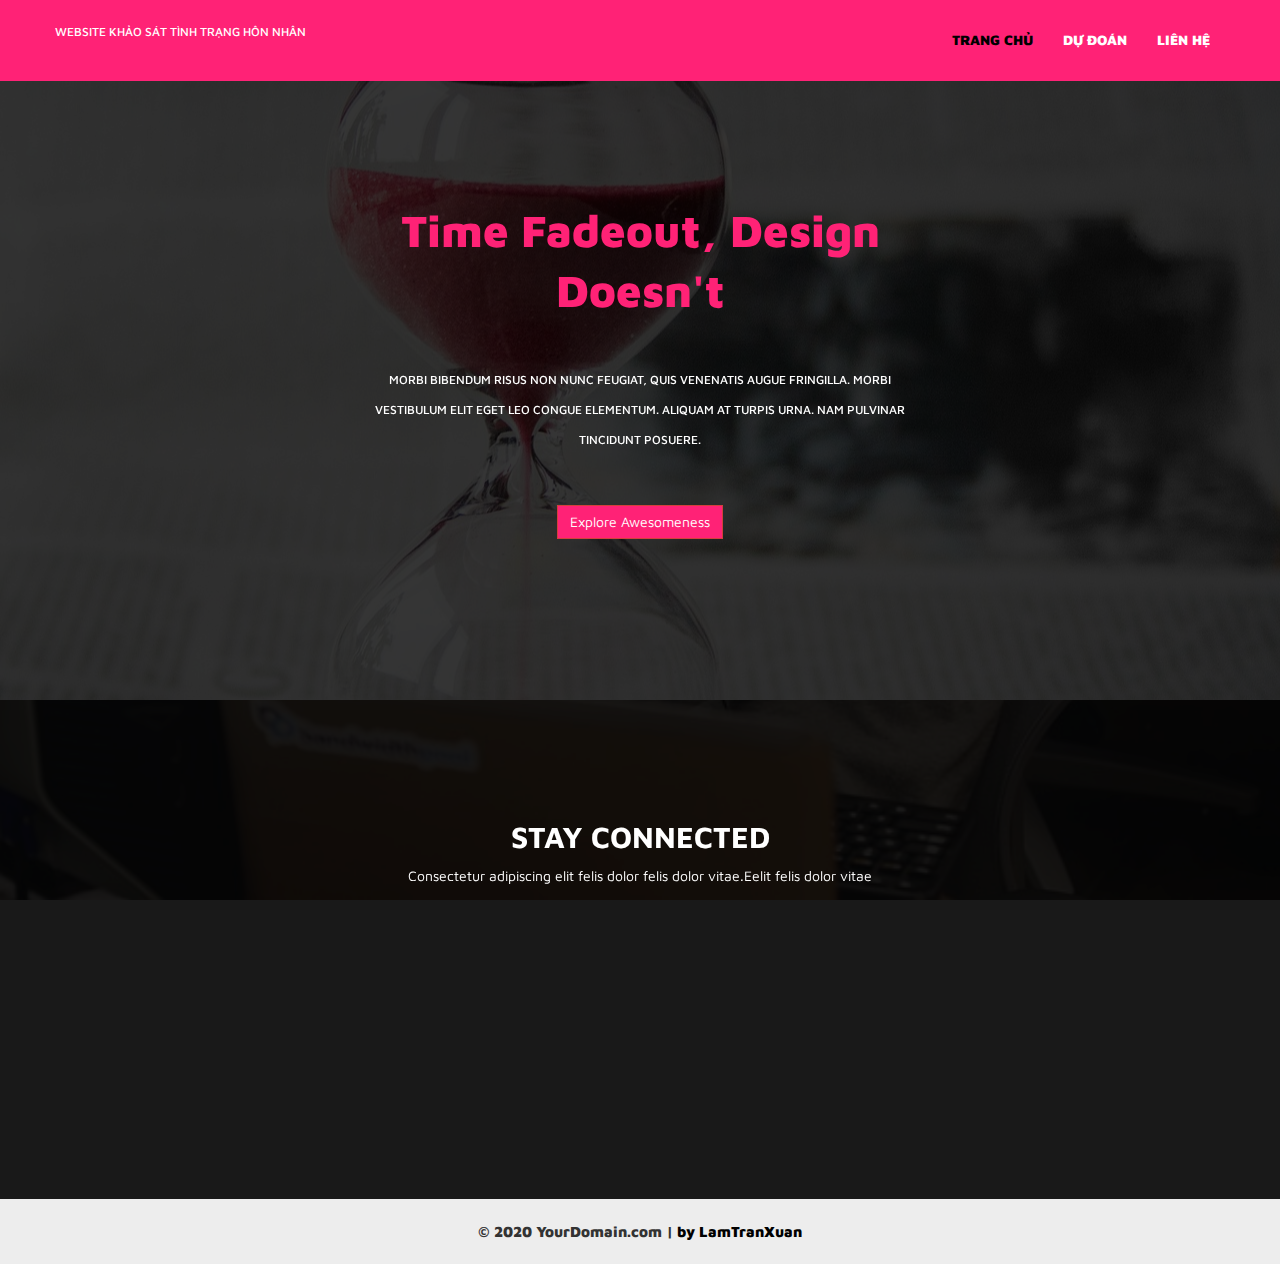
==== index.html @ ae1b439b "Lam ngu" ====
﻿<!DOCTYPE html>
<html xmlns="http://www.w3.org/1999/xhtml">
<head>
    <meta charset="utf-8" />
    <meta name="viewport" content="width=device-width, initial-scale=1, maximum-scale=1" />
    <meta name="description" content="" />
    <meta name="author" content="" />
    <!--[if IE]>
        <meta http-equiv="X-UA-Compatible" content="IE=edge,chrome=1">
        <![endif]-->
    <title>KNN Algorithm</title>
    <!-- BOOTSTRAP CORE CSS -->
    <link href="assets/css/bootstrap.css" rel="stylesheet" />
    <!-- IONICON STYLE SHEET FOR BEAUTIFUL ICONS -->
    <link href="assets/css/ionicons.css" rel="stylesheet" />
    <!-- STYLE FOR OPENING IMAGE IN POPUP USING FANCYBOX-->
    <link href="assets/js/source/jquery.fancybox.css" rel="stylesheet" />
    <!-- CUSTOM CSS -->
    <link href="assets/css/style.css" rel="stylesheet" />
    <!-- HTML5 Shiv and Respond.js for IE8 support of HTML5 elements and media queries -->
    <!-- WARNING: Respond.js doesn't work if you view the page via file:// -->
    <!--[if lt IE 9]>
        <script src="https://oss.maxcdn.com/libs/html5shiv/3.7.0/html5shiv.js"></script>
        <script src="https://oss.maxcdn.com/libs/respond.js/1.4.2/respond.min.js"></script>
    <![endif]-->
</head>
<body data-spy="scroll" data-target=".navbar-fixed-top">

    <div class="navbar navbar-default navbar-fixed-top scroll-me">
        <!-- pass scroll-me class above a tags to starts scrolling -->
        <div class="container">
            <div class="navbar-header">
                <button type="button" class="navbar-toggle" data-toggle="collapse" data-target=".navbar-collapse">
                    <span class="icon-bar"></span>
                    <span class="icon-bar"></span>
                    <span class="icon-bar"></span>
                </button>
                <a class="navbar-brand" href="#">
                    <!-- <img src="assets/img/logo.png"  alt=""/> -->
                    <h6>Website khảo sát tình trạng hôn nhân</h6>
                </a>
            </div>
            <div class="navbar-collapse collapse">
                <ul class="nav navbar-nav navbar-right">
                    <li><a href="#header">TRANG CHỦ</a></li>
                    <li><a href="./WebDivorce/index.html">DỰ ĐOÁN</a></li>
                    <li><a href="#contact">LIÊN HỆ</a></li>
                </ul>
            </div>
        </div>
    </div>
    <!-- NAVBAR END  -->
    <div id="header">
        <div class="overlay">
            <div class="container">
                <div class="row scroll-me">
                    <div class="col-md-6 col-md-offset-3 col-sm-6 col-sm-offset-3 text-center ">

                        <h1 data-scroll-reveal="enter from the bottom after 0.2s">Time Fadeout,  Design Doesn't
                        </h1>

                        <h4 data-scroll-reveal="enter from the bottom after 0.4s">Morbi bibendum risus non nunc feugiat, quis venenatis augue fringilla. 
                          Morbi vestibulum elit eget leo congue elementum.
                           Aliquam at turpis urna. Nam pulvinar tincidunt posuere. 

                        </h4>
                        <a data-scroll-reveal="enter from the bottom after 0.6s" href="#" class="btn btn-danger set-bk-clr">Explore Awesomeness</a>
                    </div>
                </div>
            </div>
        </div>

    </div>
    <!--HEADER SECTION END  -->
    
    <section id="contact">
        <div class="overlay">
            <div class="container">
                <div class="row text-center" data-scroll-reveal="enter from the bottom after 0.2s">
                    <div class="col-md-6 col-md-offset-3 pad-bottom">
                        <h2><strong>STAY CONNECTED </strong></h2>
                        Consectetur adipiscing elit felis dolor felis dolor vitae.Eelit felis dolor vitae

                    </div>
                </div>

                <div class="row text-center" data-scroll-reveal="enter from the bottom after 0.4s">

                    <div class="col-md-8 col-md-offset-2 col-sm-8 col-sm-offset-2">
                        <h3><strong>Address : </strong></h3>
                        <br />
                        <h4>Viet Nam</h4>
                        <h4><strong>Email : </strong>trxlamit@gmail.com</h4>
                    </div>

                </div>



            </div>
        </div>
    </section>
    <!-- CONTACT SECTION END -->
    <footer>
        &copy 2020 YourDomain.com  | <a href="http://www.designbootstrap.com/" target="_blank">by LamTranXuan</a>
    </footer>
    <!--FOOTER SECTION END  -->
    <!-- JAVASCRIPT FILES PLACED AT THE BOTTOM TO REDUCE THE LOADING TIME  -->
    <!-- CORE JQUERY  SCRIPTS -->
    <script src="assets/js/jquery-1.11.1.js"></script>
    <!-- BOOTSTRAP SCRIPTS  -->
    <script src="assets/js/bootstrap.js"></script>
    <!-- SCROLLING SCRIPTS PLUGIN  -->
    <script src="assets/js/jquery.easing.min.js"></script>
    <!--  FANCYBOX PLUGIN -->
    <script src="assets/js/source/jquery.fancybox.js"></script>
    <!-- ISOTOPE SCRIPTS -->
    <script src="assets/js/jquery.isotope.js"></script>
     <!-- SCROLL ANIMATIONS  -->
    <script src="assets/js/scrollReveal.js"></script>
    <!-- CUSTOM SCRIPTS   -->
    <script src="assets/js/custom.js"></script>

</body>
</html>
---- assets/css/style.css ----
﻿/*=============================================================
    Authour URL: www.designbootstrap.com
    
    http://www.designbootstrap.com/

    License: MIT

    http://opensource.org/licenses/MIT

    100% Free To use For Personal And Commercial Use.

    IN EXCHANGE JUST TELL PEOPLE ABOUT THIS WEBSITE
   
========================================================  */

/*==============================
GENERAL STYLES
==============================*/

@import url(http://fonts.googleapis.com/css?family=Anton|Maven+Pro:500,700);

body {
    font-family: 'Maven Pro', sans-serif;
    line-height: 25px;
}

.pad-bottom {
    padding-bottom: 60px;
}

section {
    padding-bottom: 120px;
    padding-top: 100px;
}

.btn {
    border-radius: 0px;
    -webkit-border-radius: 0px;
    -moz-border-radius: 0px;
}

.set-bk-clr {
    background-color: #FF2276;
}

.clr-set {
    color: #FF2276;
}

.f-big {
    font-size: 40px;
    font-weight: 900;
}

.set-bk-clr:hover {
    background-color: rgba(107, 1, 41, 0.67);
}
/*==============================
NAVBAR STYLES
==============================*/
.navbar-default .navbar-brand, .navbar-default .navbar-brand:hover {
    color: #fff;
    font-size: 20px;
    text-transform: uppercase;
}
.navbar-brand {
padding:0px;

}
    .navbar-brand img {
        height:50px;
    }
.navbar-default .navbar-toggle {
    border-color: #FFF;
}

    .navbar-default .navbar-toggle .icon-bar {
        background-color: #FFF;
    }

    .navbar-default .navbar-toggle:hover, .navbar-default .navbar-toggle:focus {
        background-color: rgba(0, 0, 0, 0);
    }

.navbar-default .navbar-nav > li > a {
    color: #fff;
    font-weight: 900;
}

    .navbar-default .navbar-nav > li > a:hover, .navbar-default .navbar-nav > li > a:focus {
        color: #000;
        text-decoration: none;
    }

.navbar-default {
    background-color: #FF2276;
    border-color: transparent;
}
/* ADDED PADDING IN NAVBAR */
.navbar {
    padding: 15px;
    -webkit-transition: background .8s ease-out,padding .8s ease-out;
    -moz-transition: background .8s ease-out,padding .8s ease-out;
    transition: background .8s ease-out,padding .8s ease-out;
}
/* CLASS FOR REMOVING PADDING IN NAVBAR*/
.navbar-pad-original {
    padding: 0px;
}

.navbar-default .navbar-nav > .active > a,
.navbar-default .navbar-nav > .active > a:hover,
.navbar-default .navbar-nav > .active > a:focus {
    color: #000;
    background-color: rgba(0, 0, 0, 0);
    border-radius: 4px;
    -webkit-border-radius: 4px;
    -moz-border-radius: 4px;
}


/* =============================================================
  HEADER SECTION STYLES
 ============================================================ */

#header {
    background: url(../img/home.jpg) no-repeat center center;
    padding: 0;
    -webkit-background-size: cover;
    background-size: cover;
    -moz-background-size: cover;
    background-attachment: fixed;
    color: #fff;
}

    #header .overlay {
        background-color: rgba(3, 3, 3, 0.8);
        min-height: 700px;
    }

    #header h1 {
        line-height: 60px;
        font-size: 45px;
        font-weight: 900;
        padding-top: 180px;
        padding-bottom: 35px;
        color: #FF2276;
    }


    #header h4 {
        line-height: 30px;
        font-size: 12px;
        padding-bottom: 40px;
        text-transform: uppercase;
    }

/*================================
    SERVICES STYLES
==================================*/
#services {
    background-color: rgba(237, 237, 237, 1);
}

    #services i {
        font-size: 80px;
        padding: 30px;
        color: #FF2276;
    }

    #services h4 {
        padding-bottom: 5px;
        padding-top: 15px;
    }
/* =============================================================
  CLIENTS SECTION STYLES
 ============================================================ */

#clients {
    background: url(../img/clients.jpg) no-repeat center center;
    padding: 0;
    -webkit-background-size: cover;
    background-size: cover;
    -moz-background-size: cover;
    background-attachment: fixed;
}

    #clients .overlay {
        background-color: rgba(0,0,0,0.7);
        padding-top: 90px;
        min-height: 300px;
        color: #fff;
        padding-top: 100px;
        padding-bottom: 100px;
    }

.clients-carousel {
    margin-top: 50px; /*SMALL TOP MARGIN FOR SPACE */
    padding: 0 30px 30px 30px;
}

    .clients-carousel .thumbnail {
        border: 1px solid #FF2276;
    }

    .clients-carousel .carousel-control.left {
        height: 30px;
        width: 25px;
        margin-top: 45px;
        background: #FF2276;
        left: -15px;
    }

    .clients-carousel .carousel-control.right {
        height: 30px;
        width: 25px;
        margin-top: 45px;
        background: #FF2276;
        right: -15px;
    }

    .clients-carousel img {
        width: 100%;
        height: 120px;
    }

#clients .thumbnail {
    background-color: transparent;
}

/* =============================================================
 PORTFOLIO SECTION STYLES
 ============================================================ */

/* FOR CHANGING COLOR OF ACTIVE CATEGORY */
.caegories a.active {
    background-color: #FF2276;
    border: 2px solid #FF2276;
}

/* FOR TRANSITION BEAUTIFULLY */
.isotope .isotope-item {
    -webkit-transition-duration: 0.8s;
    -moz-transition-duration: 0.8s;
    transition-duration: 0.8s;
}

#works .work-wrapper {
    border: 2px solid #FF2276;
    padding: 2px;
    margin: 5px 5px 10px 5px;
}

#works img {
    filter: gray; /* FOR IE6-9 */
    -webkit-filter: grayscale(1); /* FOR Google Chrome, Safari 6+ and  Opera 15+ */
    opacity: 0.8;
}

    #works img:hover {
        filter: none; /* FOR IE6-9 */
        -webkit-filter: grayscale(0); /* FOR Google Chrome, Safari 6+ and  Opera 15+ */
        opacity: 1;
    }
/* =============================================================
  TESTIMONIAL SECTION STYLES
 ============================================================ */
#testimonial {
    background: url(../img/testimonial.jpg) no-repeat center center;
    padding: 0;
    -webkit-background-size: cover;
    background-size: cover;
    -moz-background-size: cover;
    background-attachment: fixed;
}

    #testimonial .overlay {
        background-color: rgba(0,0,0,0.7);
        padding-top: 90px;
        min-height: 300px;
        color: #fff;
        padding-top: 100px;
        padding-bottom: 100px;
    }
/* =============================================================
  TEAM SECTION STYLES
 ============================================================ */
#team {
    background-color: rgba(237, 237, 237, 1);
}

.media img {
    margin-right: 40px;
    max-height: 150px;
    margin-bottom: 20px;
    border: 2px solid #FF2276;
}

    .media img:hover {
        opacity: 0.6;
    }
/* =============================================================
  CONTACT SECTION STYLES
 ============================================================ */
#contact {
    background: url(../img/clients.jpg) no-repeat center center;
    padding: 0;
    -webkit-background-size: cover;
    background-size: cover;
    -moz-background-size: cover;
    background-attachment: fixed;
}

    #contact .overlay {
        background-color: rgba(0,0,0,0.9);
        padding-top: 90px;
        min-height: 300px;
        color: #fff;
        padding-top: 100px;
        padding-bottom: 100px;
    }
/* =============================================================
  FOOTER SECTION STYLES
 ============================================================ */
footer {
    padding: 20px;
    font-size: 15px;
    text-align: center;
    font-weight: 900;
    background-color: rgba(237, 237, 237, 1);
}

    footer a, footer a:hover {
        color: #000;
        text-decoration: none;
    }
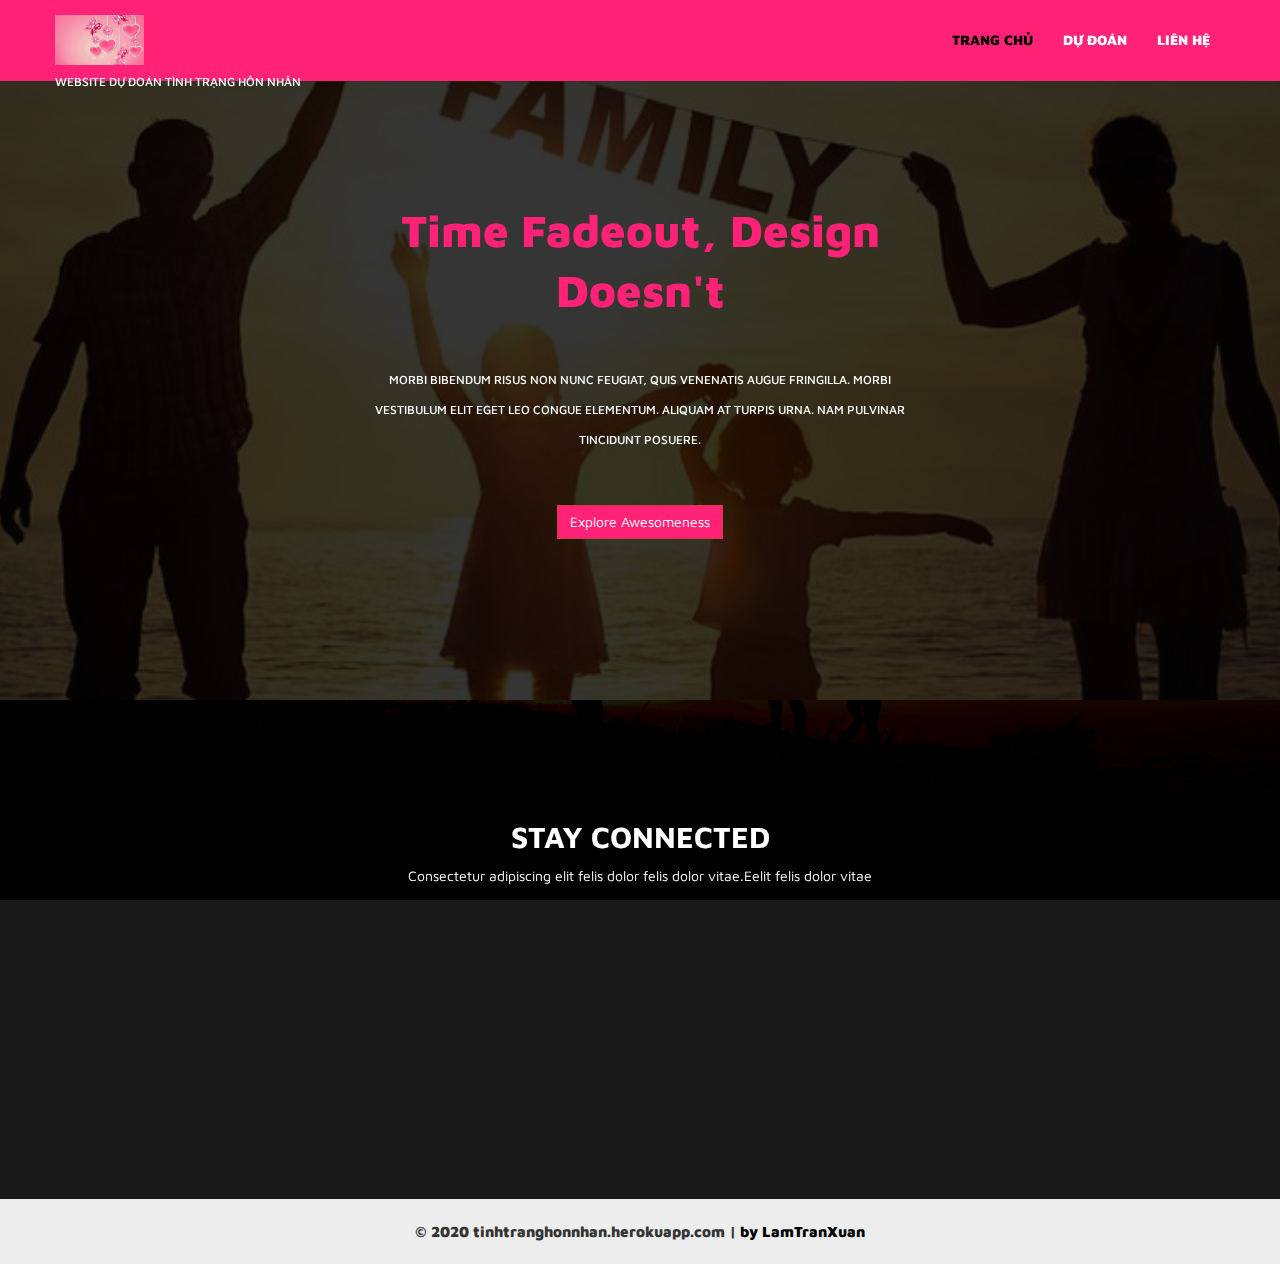
==== commit 88cbe174: "oc la co that" ====
--- a/index.html
+++ b/index.html
@@ -8,7 +8,7 @@
     <!--[if IE]>
         <meta http-equiv="X-UA-Compatible" content="IE=edge,chrome=1">
         <![endif]-->
-    <title>KNN Algorithm</title>
+    <title>Tình Trạng Hôn Nhân</title>
     <!-- BOOTSTRAP CORE CSS -->
     <link href="assets/css/bootstrap.css" rel="stylesheet" />
     <!-- IONICON STYLE SHEET FOR BEAUTIFUL ICONS -->
@@ -36,8 +36,8 @@
                     <span class="icon-bar"></span>
                 </button>
                 <a class="navbar-brand" href="#">
-                    <!-- <img src="assets/img/logo.png"  alt=""/> -->
-                    <h6>Website khảo sát tình trạng hôn nhân</h6>
+                    <img src="assets/img/logo1.png"  alt="" title="Website khảo sát tình trạng hôn nhân"/>
+                        <h6>Website dự đoán tình trạng hôn nhân</h6>
                 </a>
             </div>
             <div class="navbar-collapse collapse">
@@ -102,7 +102,7 @@
     </section>
     <!-- CONTACT SECTION END -->
     <footer>
-        &copy 2020 YourDomain.com  | <a href="http://www.designbootstrap.com/" target="_blank">by LamTranXuan</a>
+        &copy 2020 tinhtranghonnhan.herokuapp.com  | <a href="http://www.designbootstrap.com/" target="_blank">by LamTranXuan</a>
     </footer>
     <!--FOOTER SECTION END  -->
     <!-- JAVASCRIPT FILES PLACED AT THE BOTTOM TO REDUCE THE LOADING TIME  -->
--- a/assets/css/style.css
+++ b/assets/css/style.css
@@ -124,7 +124,7 @@
  ============================================================ */
 
 #header {
-    background: url(../img/home.jpg) no-repeat center center;
+    background: url(../img/homenew.jpg) no-repeat center center;
     padding: 0;
     -webkit-background-size: cover;
     background-size: cover;
@@ -303,7 +303,7 @@
   CONTACT SECTION STYLES
  ============================================================ */
 #contact {
-    background: url(../img/clients.jpg) no-repeat center center;
+    background: url(../img/contact.jpg) no-repeat center center;
     padding: 0;
     -webkit-background-size: cover;
     background-size: cover;
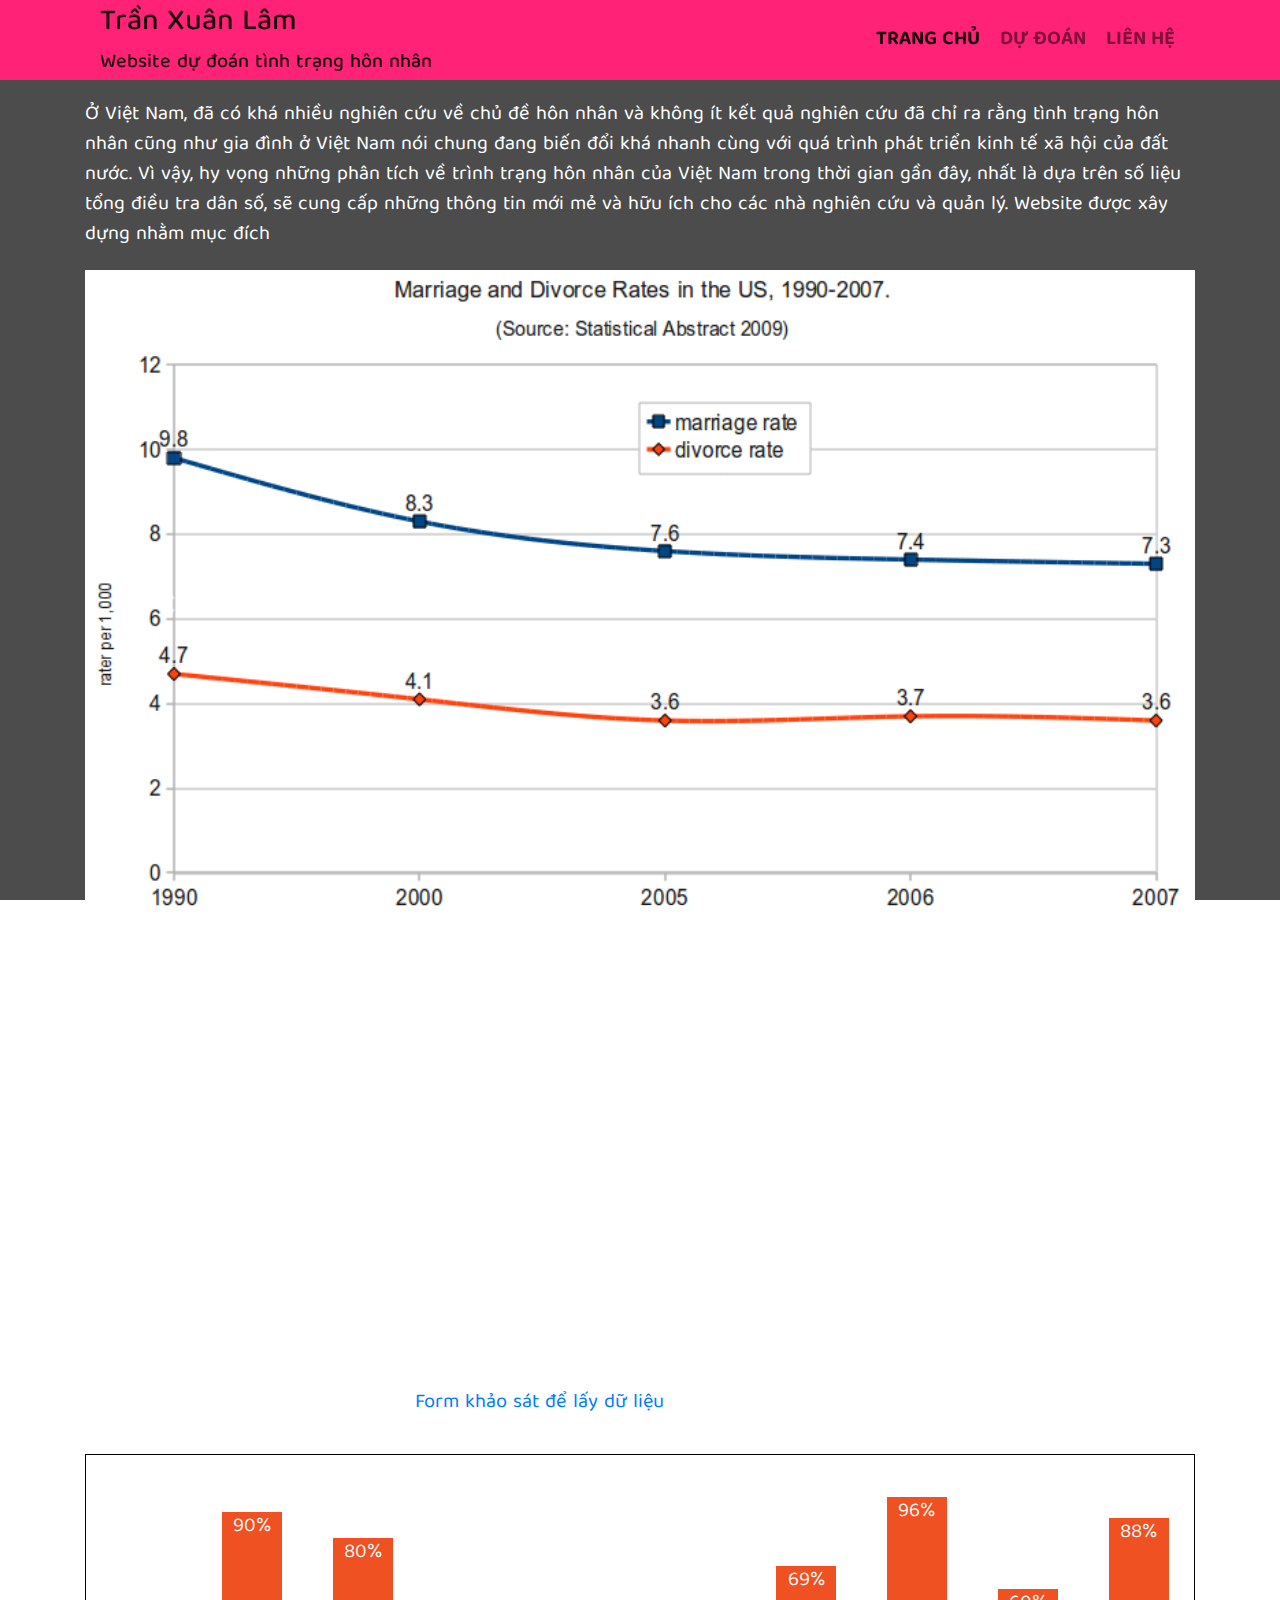
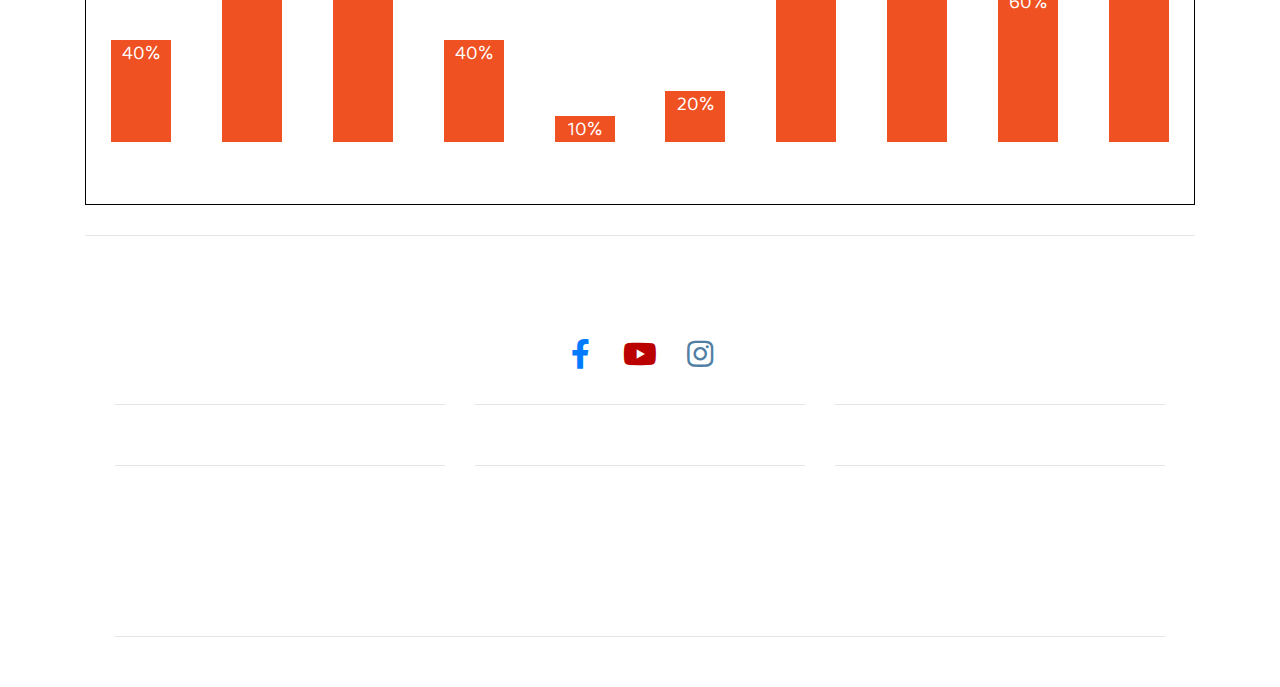
==== commit 99bf55fc: "F" ====
--- a/index.html
+++ b/index.html
@@ -1,125 +1,208 @@
-﻿<!DOCTYPE html>
-<html xmlns="http://www.w3.org/1999/xhtml">
+<!DOCTYPE html>
+<html>
+
 <head>
-    <meta charset="utf-8" />
-    <meta name="viewport" content="width=device-width, initial-scale=1, maximum-scale=1" />
-    <meta name="description" content="" />
-    <meta name="author" content="" />
-    <!--[if IE]>
-        <meta http-equiv="X-UA-Compatible" content="IE=edge,chrome=1">
-        <![endif]-->
+    <meta charset="utf-8">
+    <meta name="viewport" content="width=device-width, initial-scale=1">
     <title>Tình Trạng Hôn Nhân</title>
-    <!-- BOOTSTRAP CORE CSS -->
-    <link href="assets/css/bootstrap.css" rel="stylesheet" />
-    <!-- IONICON STYLE SHEET FOR BEAUTIFUL ICONS -->
-    <link href="assets/css/ionicons.css" rel="stylesheet" />
-    <!-- STYLE FOR OPENING IMAGE IN POPUP USING FANCYBOX-->
-    <link href="assets/js/source/jquery.fancybox.css" rel="stylesheet" />
-    <!-- CUSTOM CSS -->
-    <link href="assets/css/style.css" rel="stylesheet" />
-    <!-- HTML5 Shiv and Respond.js for IE8 support of HTML5 elements and media queries -->
-    <!-- WARNING: Respond.js doesn't work if you view the page via file:// -->
-    <!--[if lt IE 9]>
-        <script src="https://oss.maxcdn.com/libs/html5shiv/3.7.0/html5shiv.js"></script>
-        <script src="https://oss.maxcdn.com/libs/respond.js/1.4.2/respond.min.js"></script>
-    <![endif]-->
+    <!-- Import Bootstrap css, js, font awesome here -->
+    <link rel="stylesheet" href="https://maxcdn.bootstrapcdn.com/bootstrap/4.1.3/css/bootstrap.min.css">
+    <link href="https://use.fontawesome.com/releases/v5.0.4/css/all.css" rel="stylesheet">
+    <script src="https://ajax.googleapis.com/ajax/libs/jquery/3.3.1/jquery.min.js">
+    </script>
+    <script src="https://cdnjs.cloudflare.com/ajax/libs/popper.js/1.14.3/umd/popper.min.js">
+    </script>
+    <script src="https://maxcdn.bootstrapcdn.com/bootstrap/4.1.3/js/bootstrap.min.js"></script>
+    <link href="https://fonts.googleapis.com/css2?family=Dancing+Script:wght@500;600;700&display=swap" rel="stylesheet">
+    <link href="./assets/css/style.css" rel="stylesheet">
 </head>
-<body data-spy="scroll" data-target=".navbar-fixed-top">
-
-    <div class="navbar navbar-default navbar-fixed-top scroll-me">
-        <!-- pass scroll-me class above a tags to starts scrolling -->
+
+<body>
+    <div class="container-fluid">
+        <nav class="navbar fixed-top navbar-expand-lg navbar-light bg-light ">
+            <div class="container">
+                <a class="navbar-brand" href="#">
+                    <div class=" container pdt-10">
+                        <h4>Trần Xuân Lâm</h4>
+                        <h6>Website dự đoán tình trạng hôn nhân</h6>
+                    </div>
+                </a>
+                <button class="navbar-toggler" type="button" data-toggle="collapse" data-target="#navbarNav"
+                    aria-controls="navbarNav" aria-expanded="false" aria-label="Toggle navigation">
+                    <span class="navbar-toggler-icon"></span>
+                </button>
+                <div class="collapse navbar-collapse" id="navbarNav">
+                    <ul class="navbar-nav">
+                        <li class="nav-item active">
+                            <a class="nav-link" href="#">TRANG CHỦ<span class="sr-only">(current)</span></a>
+                        </li>
+                        <li class="nav-item">
+                            <a class="nav-link" href="./guess.html">DỰ ĐOÁN</a>
+                        </li>
+                        <li class="nav-item">
+                            <a class="nav-link" href="#contact">LIÊN HỆ</a>
+                        </li>
+
+                    </ul>
+                </div>
+            </div>
+        </nav>
+    </div>
+   
+    <div class="container mt-100 overlay">
+        <p>
+            Ở Việt Nam, đã có khá nhiều nghiên cứu về chủ đề hôn nhân và không ít kết quả nghiên cứu đã chỉ
+            ra rằng tình trạng hôn nhân cũng như gia đình ở Việt Nam nói chung đang biến đổi khá nhanh cùng
+            với quá trình phát triển kinh tế xã hội của đất nước. Vì vậy, hy vọng những phân tích về trình trạng
+            hôn nhân của Việt Nam trong thời gian gần đây, nhất là dựa trên số liệu tổng điều tra dân số, sẽ cung
+            cấp những thông tin mới mẻ và hữu ích cho các nhà nghiên cứu và quản lý.
+            Website được xây dựng nhằm mục đích 
+        </p>
+        <div id="carouselExampleIndicators" class="carousel slide" data-ride="carousel">
+            <ol class="carousel-indicators">
+                <li data-target="#carouselExampleIndicators" data-slide-to="0" class="active"></li>
+                <li data-target="#carouselExampleIndicators" data-slide-to="1"></li>
+                <li data-target="#carouselExampleIndicators" data-slide-to="2"></li>
+            </ol>
+            <div class="carousel-inner">
+                <div class="carousel-item active">
+                    <img class="d-block w-100" src="./assets/img/Marriage_and_Divorce_Rates_in_the_US_1990-2007.png"
+                        alt="First slide">
+                </div>
+                <div class="carousel-item">
+                    <img class="d-block w-100" src="./assets/img/tinh-trang-hon-nhan-2.png" alt="Second slide">
+                </div>
+                <div class="carousel-item">
+                    <img class="d-block w-100" src="./assets/img/tinh-trang-hon-nhan-15628965969301441084618.png"
+                        alt="Third slide">
+                </div>
+            </div>
+            <a class="carousel-control-prev" href="#carouselExampleIndicators" role="button" data-slide="prev">
+                <span class="carousel-control-prev-icon" aria-hidden="true"></span>
+                <span class="sr-only">Previous</span>
+            </a>
+            <a class="carousel-control-next" href="#carouselExampleIndicators" role="button" data-slide="next">
+                <span class="carousel-control-next-icon" aria-hidden="true"></span>
+                <span class="sr-only">Next</span>
+            </a>
+        </div>
+    </div>
+    <div class="container overlay-none">
+        <div>
+            <p>
+                Những năm gần đây, tình trạng ly hôn, li dị ngày một gia tăng ở các gia đình, năm sau cao hơn năm trước, trong đó phần lớn là những người còn trẻ. Theo một nghiên cứu tỷ lệ ly hôn ở Việt Nam đang tăng nhanh và chiếm 31%-40%, hàng năm có hàng chục ngàn trẻ em phải chịu cảnh thiếu cha mẹ do ly hôn. Ly hôn gia tăng đã và đang để lại hệ lụy cho người trong cuộc, cho thế hệ trẻ và cho xã hội.
+            </p>
+            <p>
+                Có thể nói, ly hôn là sự lựa chọn của đàn ông đàn bà phụ nữ với nhau, nhưng hệ quả của nó có tác động đến tâm sinh lý của những đứa trẻ; để lại gánh nặng cho xã hội nếu như con cái của họ bị bỏ rơi, không được chăm sóc, nuôi dưỡng, giáo dục chu đáo; chúng sẽ thiếu đi sự chăm sóc, tình cảm của người cha hoặc người mẹ, thậm chí cả hai. Từ đó, sẽ ảnh hưởng tới quá trình phát triển nhân cách, dễ sa ngã vào những tệ nạn xã hội... Đây cũng là một trong những lý do mà trong những năm gần đây tình trạng tội phạm tuổi vị thành niên có xu hướng gia tăng.
+            </p>
+            <p>
+                Kết hôn rồi ly hôn, dễ đến rồi lại dễ đi. Lý do để ra đi thì nhiều lắm thế mà không thể tìm lấy một lý do để ở lại. Khoảnh khắc hai người cùng kí vào tờ đơn ly hôn cũng chính là lúc họ đã tước đi mái ấm, phá bỏ đi hạnh phúc gia đình của chính những đứa con của họ.                
+            </p>
+            <p>
+                Do đó, dự doán là để có giải pháp tránh cho tình trạng ly hôn xảy ra hay còn để cải thiện mối quan hệ. Đây cũng chính là mục đích chính khi xây dựng nên website.                
+                <a href="https://docs.google.com/forms/d/1hhnQlbuoiVRwakW8PUNOsnCSHAvRt6jV4rAzxLJiLpg/edit">Form khảo sát để lấy dữ liệu</a>
+            </p>
+        </div>
+        <div class="chart-layout">
+            <div class="chart-layout__item" style="--percent: 40%">40%</div>
+            <div class="chart-layout__item" style="--percent: 90%">90%</div>
+            <div class="chart-layout__item" style="--percent: 80%">80%</div>
+            <div class="chart-layout__item" style="--percent: 40%">40%</div>
+            <div class="chart-layout__item" style="--percent: 10%">10%</div>
+            <div class="chart-layout__item" style="--percent: 20%">20%</div>
+            <div class="chart-layout__item" style="--percent: 69%">69%</div>
+            <div class="chart-layout__item" style="--percent: 96%">96%</div>
+            <div class="chart-layout__item" style="--percent: 60%">60%</div>
+            <div class="chart-layout__item" style="--percent: 88%">88%</div>
+        </div>
+        <div class="chart-name d-flex justify-content-space-around">
+            <div class="col text-center">
+                Russia
+            </div>
+            <div class="col text-center">
+                Russia
+            </div>
+            <div class="col text-center">
+                Russia
+            </div>
+            <div class="col text-center">
+                Russia
+            </div>
+            <div class="col text-center">
+                Russia
+            </div>
+            <div class="col text-center">
+                Russia
+            </div>
+            <div class="col text-center">
+                Russia
+            </div>
+            <div class="col text-center">
+                Russia
+            </div>
+            <div class="col text-center">
+                Russia
+            </div>
+            <div class="col text-center">
+                Russia
+            </div>
+
+        </div>
+    </div>
+    <div id="contact" class="container overlay">
+        <hr color="#fff" class="my-4">
+        <div id="contact" class="container-fluid padding">
+            <div class="row text-center padding">
+                <div class="animation-contact col-12">
+                    <h2>Liên Hệ</h2>
+                </div>
+                <div class="wrap-link-icon col-12 social d-flex justify-content-center">
+                    <a class="link-icon" href="https://www.facebook.com/fansico.lam.tranxuan.7"><i class="fab fa-facebook-f"></i></a>
+                    <!-- <a class="link-icon" href="#"><i class="fab fa-twitter"></i></a> -->
+                    <!-- <a class="link-icon" href="#"><i class="fab fa-google"></i></a> -->
+                    <a class="link-icon" href="https://www.youtube.com/channel/UCT91MLLdqeHQl8lvTkb8pGA?view_as=subscriber"><i class="fab fa-youtube"></i></a>
+                    <a class="link-icon" href="https://www.instagram.com/tranxuanlam/"><i class="fab fa-instagram"></i></a>                    
+                </div>
+            </div>
+        </div>
+    </div>
+    <div class="container overlay">
         <div class="container">
-            <div class="navbar-header">
-                <button type="button" class="navbar-toggle" data-toggle="collapse" data-target=".navbar-collapse">
-                    <span class="icon-bar"></span>
-                    <span class="icon-bar"></span>
-                    <span class="icon-bar"></span>
-                </button>
-                <a class="navbar-brand" href="#">
-                    <img src="assets/img/logo1.png"  alt="" title="Website khảo sát tình trạng hôn nhân"/>
-                        <h6>Website dự đoán tình trạng hôn nhân</h6>
-                </a>
-            </div>
-            <div class="navbar-collapse collapse">
-                <ul class="nav navbar-nav navbar-right">
-                    <li><a href="#header">TRANG CHỦ</a></li>
-                    <li><a href="./WebDivorce/index.html">DỰ ĐOÁN</a></li>
-                    <li><a href="#contact">LIÊN HỆ</a></li>
-                </ul>
-            </div>
-        </div>
-    </div>
-    <!-- NAVBAR END  -->
-    <div id="header">
-        <div class="overlay">
-            <div class="container">
-                <div class="row scroll-me">
-                    <div class="col-md-6 col-md-offset-3 col-sm-6 col-sm-offset-3 text-center ">
-
-                        <h1 data-scroll-reveal="enter from the bottom after 0.2s">Time Fadeout,  Design Doesn't
-                        </h1>
-
-                        <h4 data-scroll-reveal="enter from the bottom after 0.4s">Morbi bibendum risus non nunc feugiat, quis venenatis augue fringilla. 
-                          Morbi vestibulum elit eget leo congue elementum.
-                           Aliquam at turpis urna. Nam pulvinar tincidunt posuere. 
-
-                        </h4>
-                        <a data-scroll-reveal="enter from the bottom after 0.6s" href="#" class="btn btn-danger set-bk-clr">Explore Awesomeness</a>
-                    </div>
-                </div>
-            </div>
-        </div>
-
-    </div>
-    <!--HEADER SECTION END  -->
-    
-    <section id="contact">
-        <div class="overlay">
-            <div class="container">
-                <div class="row text-center" data-scroll-reveal="enter from the bottom after 0.2s">
-                    <div class="col-md-6 col-md-offset-3 pad-bottom">
-                        <h2><strong>STAY CONNECTED </strong></h2>
-                        Consectetur adipiscing elit felis dolor felis dolor vitae.Eelit felis dolor vitae
-
-                    </div>
-                </div>
-
-                <div class="row text-center" data-scroll-reveal="enter from the bottom after 0.4s">
-
-                    <div class="col-md-8 col-md-offset-2 col-sm-8 col-sm-offset-2">
-                        <h3><strong>Address : </strong></h3>
-                        <br />
-                        <h4>Viet Nam</h4>
-                        <h4><strong>Email : </strong>trxlamit@gmail.com</h4>
-                    </div>
-
-                </div>
-
-
-
-            </div>
-        </div>
-    </section>
-    <!-- CONTACT SECTION END -->
-    <footer>
-        &copy 2020 tinhtranghonnhan.herokuapp.com  | <a href="http://www.designbootstrap.com/" target="_blank">by LamTranXuan</a>
-    </footer>
-    <!--FOOTER SECTION END  -->
-    <!-- JAVASCRIPT FILES PLACED AT THE BOTTOM TO REDUCE THE LOADING TIME  -->
-    <!-- CORE JQUERY  SCRIPTS -->
-    <script src="assets/js/jquery-1.11.1.js"></script>
-    <!-- BOOTSTRAP SCRIPTS  -->
-    <script src="assets/js/bootstrap.js"></script>
-    <!-- SCROLLING SCRIPTS PLUGIN  -->
-    <script src="assets/js/jquery.easing.min.js"></script>
-    <!--  FANCYBOX PLUGIN -->
-    <script src="assets/js/source/jquery.fancybox.js"></script>
-    <!-- ISOTOPE SCRIPTS -->
-    <script src="assets/js/jquery.isotope.js"></script>
-     <!-- SCROLL ANIMATIONS  -->
-    <script src="assets/js/scrollReveal.js"></script>
-    <!-- CUSTOM SCRIPTS   -->
-    <script src="assets/js/custom.js"></script>
-
+        <footer>
+            <div class="container-fluid padding">
+                <div class="row text-center">
+                    <div class="col-md-4">
+                        <hr class="light">
+                        <h5>&copy; LamTranXuan</h5>
+                        <hr color="#fff" class="my-2">
+                        <p>036 313 1199</p>
+                        <p>trxlamit@gmail.com</p>
+                        <p>To Ky Street, District 12, , Vietnam</p>
+                    </div>
+                    <div class="col-md-4">
+                        <hr class="light">
+                        <h5>Working hours</h5>
+                        <hr color="#fff" class="my-2">
+                        <p>Monday-Friday: 8am - 5pm</p>
+                        <p>Weekend: Football & Swimming</p>
+                        <p>Holidays: Play the Game</p>
+                    </div>
+                    <div class="col-md-4">
+                        <hr class="light">
+                        <h5>Services</h5>
+                        <hr color="#fff" class="my-2">
+                        <p>Play Game</p>
+                        <p>Website development</p>
+                        <p>Mobile applications</p>
+                    </div>
+                    <div class="col-12">
+                        <hr color="#fff" class="my-2">
+                        <h5>Copyright &copy; 2020 by LamTranXuan</h5>
+                    </div>
+                </div>
+            </div>
+        </footer>
+    </div>
 </body>
-</html>
+
+</html>--- a/assets/css/style.css
+++ b/assets/css/style.css
@@ -1,336 +1,153 @@
-﻿/*=============================================================
-    Authour URL: www.designbootstrap.com
-    
-    http://www.designbootstrap.com/
+@import url("https://fonts.googleapis.com/css2?family=Baloo+Tamma+2");
 
-    License: MIT
+html,
+body {
+  width: 100%;
+  height: 100%;
+  font-family: "Baloo Tamma 2";
+  font-size: 20px;
+  color: #fff;
+  background-image: linear-gradient(0, rgba(0, 0, 0,0.7 ), rgba(0, 0, 0,0.7)) ,
+  url("https://langgo.edu.vn/public/files/upload/default/images/bai-viet/ielts-vocabulary-tu-vung-co-ban-va-nang-cao-chu-de-gia-dinh-family2.jpg");
+  background-repeat: no-repeat;
+  background-attachment: fixed;
+  scroll-behavior: smooth;
 
-    http://opensource.org/licenses/MIT
+}
+.navbar {
+  background-color: #FF2276 !important;
+  height: 80px;
+  font-weight: 700;
+}
+/* .overlay {
+  background-color: rgba(0,0,0,0.7);
+  padding-top: 90px;
+  min-height: 300px;
+  color: #fff;
+  padding-top: 100px;
+  padding-bottom: 100px;
+} */
 
-    100% Free To use For Personal And Commercial Use.
+/* Code Multi-Tab */
+/* Tab Links */
 
-    IN EXCHANGE JUST TELL PEOPLE ABOUT THIS WEBSITE
-   
-========================================================  */
-
-/*==============================
-GENERAL STYLES
-==============================*/
-
-@import url(http://fonts.googleapis.com/css?family=Anton|Maven+Pro:500,700);
-
-body {
-    font-family: 'Maven Pro', sans-serif;
-    line-height: 25px;
+.nav-tabs .nav-item.show .nav-link, .nav-tabs .nav-link.active {
+  color: #FF2276;
+  background-color: transparent;
+  border-color: transparent transparent #FF2276;
 }
 
-.pad-bottom {
-    padding-bottom: 60px;
+.tabs-cus{
+  margin: 0 10px;
+}
+.form-control-sm{
+  margin: 5px;
+  width: auto;
+
+}
+.navbar{
+  padding: 0;
+}
+.navbar-collapse {
+  flex-grow: 0;
+  z-index: 1;
+  background: #FF2276;
+  padding: 10px;
 }
 
-section {
-    padding-bottom: 120px;
-    padding-top: 100px;
+.mt-100{
+  margin-top: 100px;
+}
+.pdt-10{
+  padding-top: 10px;
+}
+/* Chart layout */
+.chart-layout {
+  margin: 36px auto 0 auto;
+  padding: 32px 0;
+  height: 320px;
+  background-color: transparent;
+  display: flex;
+  justify-content: space-around;
+  border: solid 1px #000;
+  border-bottom: none;
+}
+.chart-layout__item {
+  align-self: flex-end;
+  width: 60px;
+  color: #fff;
+  text-align: center;
+  height: var(--percent);
+  background-color: #EF5122;
+  animation: growth ease-in 0.5s;
+}
+.chart-name{
+  background-color: transparent;
+  display: flex;
+  justify-content: space-around;
+  border: solid 1px #000;
+  border-top: none;
+}
+@keyframes growth {
+  from {
+      opacity: 0;
+      height: calc(var(--percent) - 50%);
+  }
+  to {
+      opacity: 1;
+      height: var(--percent);
+  }
+}
+@media only screen and (max-width:1023px){
+  .overlay-none{
+    display: none;
+  }
+}
+.label-chart{
+  border: solid 1px #000;
 }
 
-.btn {
-    border-radius: 0px;
-    -webkit-border-radius: 0px;
-    -moz-border-radius: 0px;
+.link-icon{
+	padding: 0!important;
+	width: 60px;
+	height: 60px;
+	display: flex;
 }
 
-.set-bk-clr {
-    background-color: #FF2276;
+.link-icon i{
+	margin: auto;
 }
 
-.clr-set {
-    color: #FF2276;
+.link-icon:hover{
+	text-decoration: none;
+	background-color: rgba(255, 255, 255, 0.9) !important;
+	border-radius: 50%;
 }
 
-.f-big {
-    font-size: 40px;
-    font-weight: 900;
+.link-icon:hover i{
+	color: black;
+	transform: rotateY(360deg);
+	transition: .5s;
 }
-
-.set-bk-clr:hover {
-    background-color: rgba(107, 1, 41, 0.67);
+.social a {
+	font-size: 3em;
+	padding: 2rem;
 }
-/*==============================
-NAVBAR STYLES
-==============================*/
-.navbar-default .navbar-brand, .navbar-default .navbar-brand:hover {
-    color: #fff;
-    font-size: 20px;
-    text-transform: uppercase;
+.fab{
+  font-size: 30px;
 }
-.navbar-brand {
-padding:0px;
-
+.fa-facebook {
+	color: #3b5998;
 }
-    .navbar-brand img {
-        height:50px;
-    }
-.navbar-default .navbar-toggle {
-    border-color: #FFF;
+.fa-twitter {
+	color: #00aced;	
 }
-
-    .navbar-default .navbar-toggle .icon-bar {
-        background-color: #FFF;
-    }
-
-    .navbar-default .navbar-toggle:hover, .navbar-default .navbar-toggle:focus {
-        background-color: rgba(0, 0, 0, 0);
-    }
-
-.navbar-default .navbar-nav > li > a {
-    color: #fff;
-    font-weight: 900;
+.fa-google-plus-g {
+	color: #dd4b39;
 }
-
-    .navbar-default .navbar-nav > li > a:hover, .navbar-default .navbar-nav > li > a:focus {
-        color: #000;
-        text-decoration: none;
-    }
-
-.navbar-default {
-    background-color: #FF2276;
-    border-color: transparent;
+.fa-instagram {
+	color: #517fa4;
 }
-/* ADDED PADDING IN NAVBAR */
-.navbar {
-    padding: 15px;
-    -webkit-transition: background .8s ease-out,padding .8s ease-out;
-    -moz-transition: background .8s ease-out,padding .8s ease-out;
-    transition: background .8s ease-out,padding .8s ease-out;
-}
-/* CLASS FOR REMOVING PADDING IN NAVBAR*/
-.navbar-pad-original {
-    padding: 0px;
-}
-
-.navbar-default .navbar-nav > .active > a,
-.navbar-default .navbar-nav > .active > a:hover,
-.navbar-default .navbar-nav > .active > a:focus {
-    color: #000;
-    background-color: rgba(0, 0, 0, 0);
-    border-radius: 4px;
-    -webkit-border-radius: 4px;
-    -moz-border-radius: 4px;
-}
-
-
-/* =============================================================
-  HEADER SECTION STYLES
- ============================================================ */
-
-#header {
-    background: url(../img/homenew.jpg) no-repeat center center;
-    padding: 0;
-    -webkit-background-size: cover;
-    background-size: cover;
-    -moz-background-size: cover;
-    background-attachment: fixed;
-    color: #fff;
-}
-
-    #header .overlay {
-        background-color: rgba(3, 3, 3, 0.8);
-        min-height: 700px;
-    }
-
-    #header h1 {
-        line-height: 60px;
-        font-size: 45px;
-        font-weight: 900;
-        padding-top: 180px;
-        padding-bottom: 35px;
-        color: #FF2276;
-    }
-
-
-    #header h4 {
-        line-height: 30px;
-        font-size: 12px;
-        padding-bottom: 40px;
-        text-transform: uppercase;
-    }
-
-/*================================
-    SERVICES STYLES
-==================================*/
-#services {
-    background-color: rgba(237, 237, 237, 1);
-}
-
-    #services i {
-        font-size: 80px;
-        padding: 30px;
-        color: #FF2276;
-    }
-
-    #services h4 {
-        padding-bottom: 5px;
-        padding-top: 15px;
-    }
-/* =============================================================
-  CLIENTS SECTION STYLES
- ============================================================ */
-
-#clients {
-    background: url(../img/clients.jpg) no-repeat center center;
-    padding: 0;
-    -webkit-background-size: cover;
-    background-size: cover;
-    -moz-background-size: cover;
-    background-attachment: fixed;
-}
-
-    #clients .overlay {
-        background-color: rgba(0,0,0,0.7);
-        padding-top: 90px;
-        min-height: 300px;
-        color: #fff;
-        padding-top: 100px;
-        padding-bottom: 100px;
-    }
-
-.clients-carousel {
-    margin-top: 50px; /*SMALL TOP MARGIN FOR SPACE */
-    padding: 0 30px 30px 30px;
-}
-
-    .clients-carousel .thumbnail {
-        border: 1px solid #FF2276;
-    }
-
-    .clients-carousel .carousel-control.left {
-        height: 30px;
-        width: 25px;
-        margin-top: 45px;
-        background: #FF2276;
-        left: -15px;
-    }
-
-    .clients-carousel .carousel-control.right {
-        height: 30px;
-        width: 25px;
-        margin-top: 45px;
-        background: #FF2276;
-        right: -15px;
-    }
-
-    .clients-carousel img {
-        width: 100%;
-        height: 120px;
-    }
-
-#clients .thumbnail {
-    background-color: transparent;
-}
-
-/* =============================================================
- PORTFOLIO SECTION STYLES
- ============================================================ */
-
-/* FOR CHANGING COLOR OF ACTIVE CATEGORY */
-.caegories a.active {
-    background-color: #FF2276;
-    border: 2px solid #FF2276;
-}
-
-/* FOR TRANSITION BEAUTIFULLY */
-.isotope .isotope-item {
-    -webkit-transition-duration: 0.8s;
-    -moz-transition-duration: 0.8s;
-    transition-duration: 0.8s;
-}
-
-#works .work-wrapper {
-    border: 2px solid #FF2276;
-    padding: 2px;
-    margin: 5px 5px 10px 5px;
-}
-
-#works img {
-    filter: gray; /* FOR IE6-9 */
-    -webkit-filter: grayscale(1); /* FOR Google Chrome, Safari 6+ and  Opera 15+ */
-    opacity: 0.8;
-}
-
-    #works img:hover {
-        filter: none; /* FOR IE6-9 */
-        -webkit-filter: grayscale(0); /* FOR Google Chrome, Safari 6+ and  Opera 15+ */
-        opacity: 1;
-    }
-/* =============================================================
-  TESTIMONIAL SECTION STYLES
- ============================================================ */
-#testimonial {
-    background: url(../img/testimonial.jpg) no-repeat center center;
-    padding: 0;
-    -webkit-background-size: cover;
-    background-size: cover;
-    -moz-background-size: cover;
-    background-attachment: fixed;
-}
-
-    #testimonial .overlay {
-        background-color: rgba(0,0,0,0.7);
-        padding-top: 90px;
-        min-height: 300px;
-        color: #fff;
-        padding-top: 100px;
-        padding-bottom: 100px;
-    }
-/* =============================================================
-  TEAM SECTION STYLES
- ============================================================ */
-#team {
-    background-color: rgba(237, 237, 237, 1);
-}
-
-.media img {
-    margin-right: 40px;
-    max-height: 150px;
-    margin-bottom: 20px;
-    border: 2px solid #FF2276;
-}
-
-    .media img:hover {
-        opacity: 0.6;
-    }
-/* =============================================================
-  CONTACT SECTION STYLES
- ============================================================ */
-#contact {
-    background: url(../img/contact.jpg) no-repeat center center;
-    padding: 0;
-    -webkit-background-size: cover;
-    background-size: cover;
-    -moz-background-size: cover;
-    background-attachment: fixed;
-}
-
-    #contact .overlay {
-        background-color: rgba(0,0,0,0.9);
-        padding-top: 90px;
-        min-height: 300px;
-        color: #fff;
-        padding-top: 100px;
-        padding-bottom: 100px;
-    }
-/* =============================================================
-  FOOTER SECTION STYLES
- ============================================================ */
-footer {
-    padding: 20px;
-    font-size: 15px;
-    text-align: center;
-    font-weight: 900;
-    background-color: rgba(237, 237, 237, 1);
-}
-
-    footer a, footer a:hover {
-        color: #000;
-        text-decoration: none;
-    }
+.fa-youtube {
+	color: #bb0000;
+}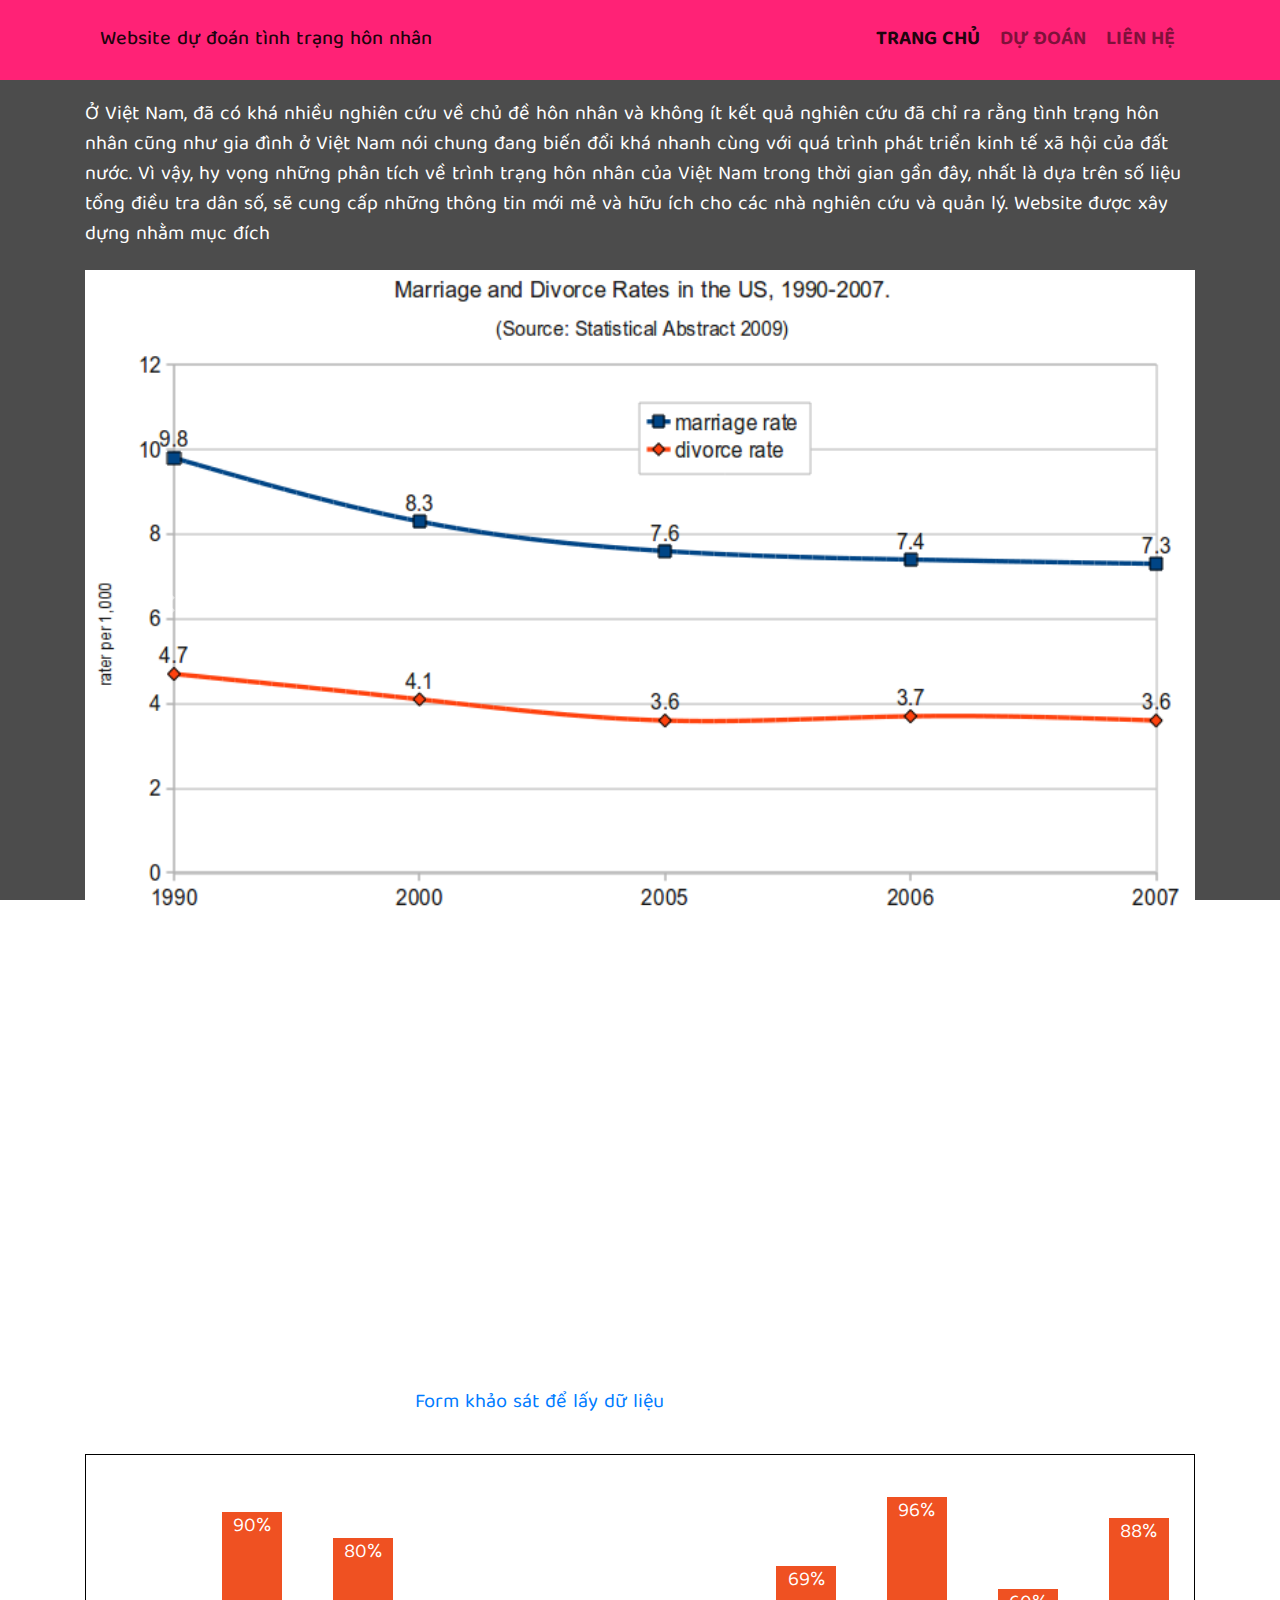
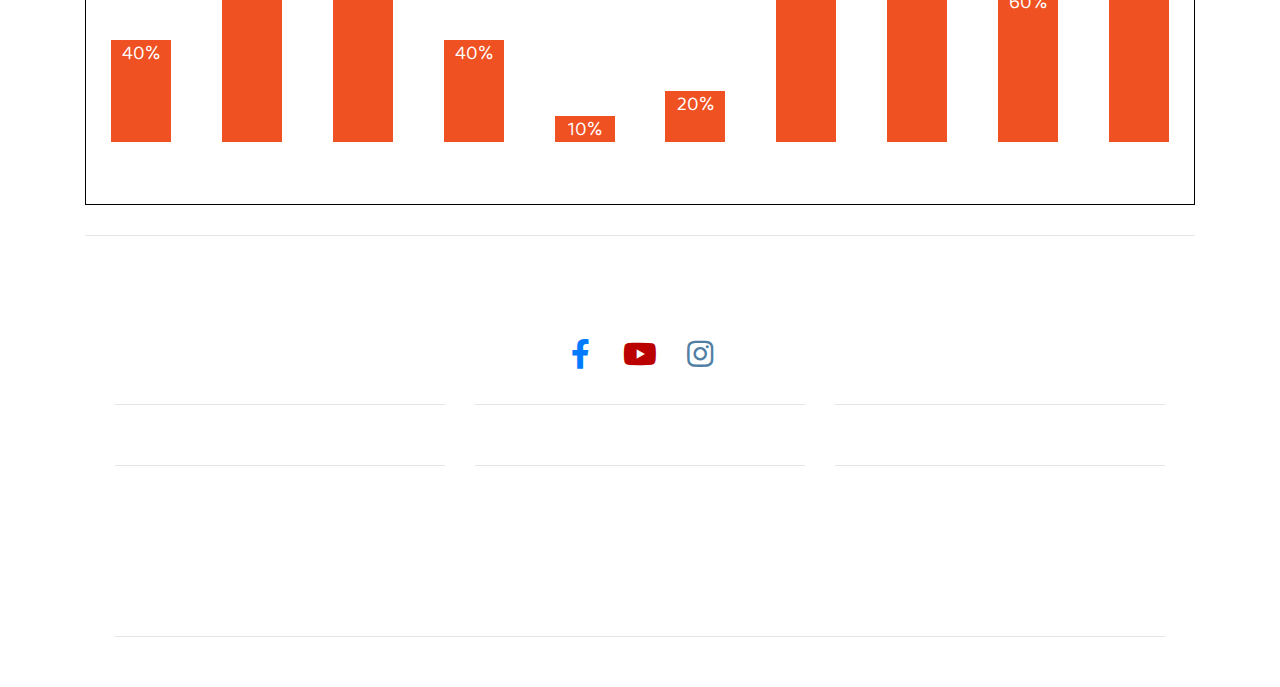
==== commit 6998377e: "finished" ====
--- a/index.html
+++ b/index.html
@@ -14,7 +14,7 @@
     </script>
     <script src="https://maxcdn.bootstrapcdn.com/bootstrap/4.1.3/js/bootstrap.min.js"></script>
     <link href="https://fonts.googleapis.com/css2?family=Dancing+Script:wght@500;600;700&display=swap" rel="stylesheet">
-    <link href="./assets/css/style.css" rel="stylesheet">
+    <link href="./assets/css/style-web.css" rel="stylesheet">
 </head>
 
 <body>
@@ -23,7 +23,6 @@
             <div class="container">
                 <a class="navbar-brand" href="#">
                     <div class=" container pdt-10">
-                        <h4>Trần Xuân Lâm</h4>
                         <h6>Website dự đoán tình trạng hôn nhân</h6>
                     </div>
                 </a>
--- a/assets/css/style-web.css
+++ b/assets/css/style-web.css
@@ -0,0 +1,151 @@
+@import url("https://fonts.googleapis.com/css2?family=Baloo+Tamma+2");
+
+html,
+body {
+  width: 100%;
+  height: 100%;
+  font-family: "Baloo Tamma 2";
+  font-size: 20px;
+  color: #fff;
+  background-image: linear-gradient(0, rgba(0, 0, 0,0.7 ), rgba(0, 0, 0,0.7)) ,
+  url("https://langgo.edu.vn/public/files/upload/default/images/bai-viet/ielts-vocabulary-tu-vung-co-ban-va-nang-cao-chu-de-gia-dinh-family2.jpg");
+  background-repeat: no-repeat;
+  background-attachment: fixed;
+  scroll-behavior: smooth;
+
+}
+.navbar {
+  background-color: #FF2276 !important;
+  height: 80px;
+  font-weight: 700;
+  padding: 0;
+}
+/* .overlay {
+  background-color: rgba(0,0,0,0.7);
+  padding-top: 90px;
+  min-height: 300px;
+  color: #fff;
+  padding-top: 100px;
+  padding-bottom: 100px;
+} */
+
+/* Code Multi-Tab */
+/* Tab Links */
+
+.nav-tabs .nav-item.show .nav-link, .nav-tabs .nav-link.active {
+  color: #FF2276;
+  background-color: transparent;
+  border-color: transparent transparent #FF2276;
+}
+
+.tabs-cus{
+  margin: 0 10px;
+}
+.form-control-sm{
+  margin: 5px;
+  width: auto;
+
+}
+.navbar-collapse {
+  flex-grow: 0;
+  z-index: 1;
+  background: #FF2276;
+  padding: 10px;
+}
+
+.mt-100{
+  margin-top: 100px;
+}
+.pdt-10{
+  padding-top: 10px;
+}
+/* Chart layout */
+.chart-layout {
+  margin: 36px auto 0 auto;
+  padding: 32px 0;
+  height: 320px;
+  background-color: transparent;
+  display: flex;
+  justify-content: space-around;
+  border: solid 1px #000;
+  border-bottom: none;
+}
+.chart-layout__item {
+  align-self: flex-end;
+  width: 60px;
+  color: #fff;
+  text-align: center;
+  height: var(--percent);
+  background-color: #EF5122;
+  animation: growth ease-in 0.5s;
+}
+.chart-name{
+  background-color: transparent;
+  display: flex;
+  justify-content: space-around;
+  border: solid 1px #000;
+  border-top: none;
+}
+@keyframes growth {
+  from {
+      opacity: 0;
+      height: calc(var(--percent) - 50%);
+  }
+  to {
+      opacity: 1;
+      height: var(--percent);
+  }
+}
+@media only screen and (max-width:1023px){
+  .overlay-none{
+    display: none;
+  }
+}
+.label-chart{
+  border: solid 1px #000;
+}
+
+.link-icon{
+	padding: 0!important;
+	width: 60px;
+	height: 60px;
+	display: flex;
+}
+
+.link-icon i{
+	margin: auto;
+}
+
+.link-icon:hover{
+	text-decoration: none;
+	background-color: rgba(255, 255, 255, 0.9) !important;
+	border-radius: 50%;
+}
+
+.link-icon:hover i{
+	color: black;
+	transform: rotateY(360deg);
+	transition: .5s;
+}
+.social a {
+	font-size: 3em;
+	padding: 2rem;
+}
+.fab{
+  font-size: 30px;
+}
+.fa-facebook {
+	color: #3b5998;
+}
+.fa-twitter {
+	color: #00aced;	
+}
+.fa-google-plus-g {
+	color: #dd4b39;
+}
+.fa-instagram {
+	color: #517fa4;
+}
+.fa-youtube {
+	color: #bb0000;
+}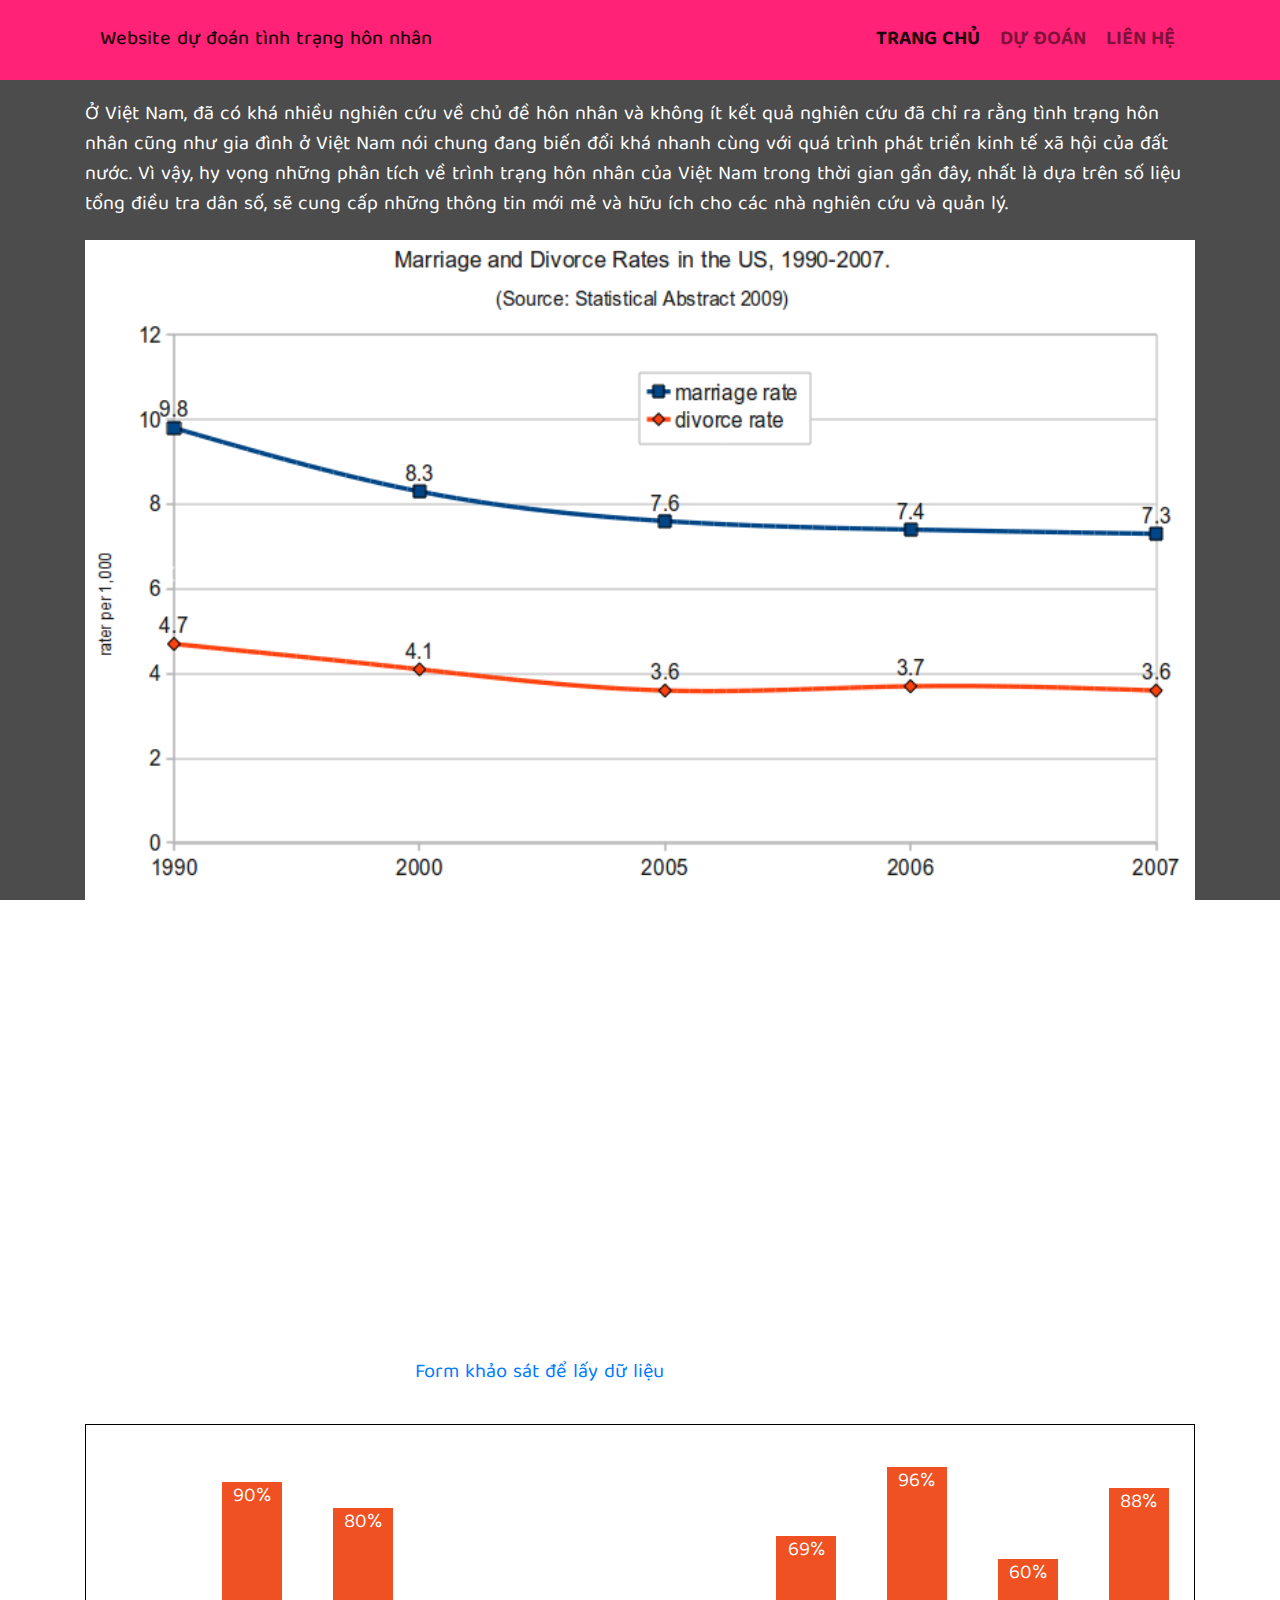
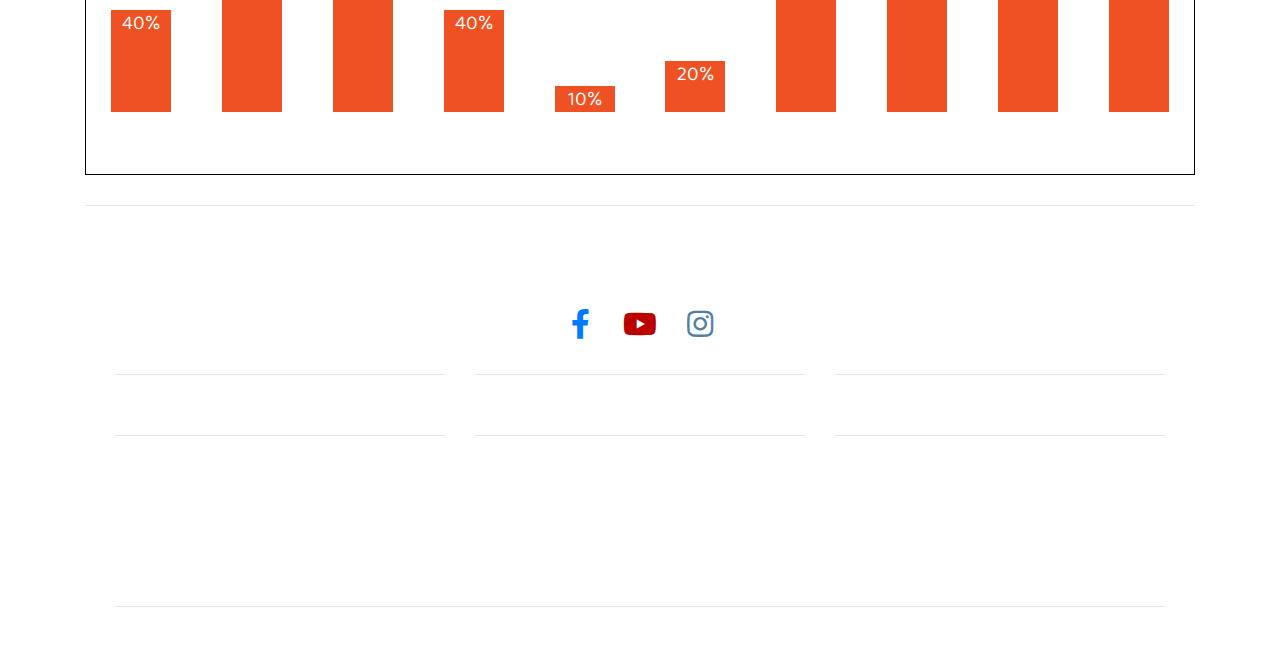
==== commit 12fa19e2: "Done!" ====
--- a/index.html
+++ b/index.html
@@ -55,7 +55,6 @@
             với quá trình phát triển kinh tế xã hội của đất nước. Vì vậy, hy vọng những phân tích về trình trạng
             hôn nhân của Việt Nam trong thời gian gần đây, nhất là dựa trên số liệu tổng điều tra dân số, sẽ cung
             cấp những thông tin mới mẻ và hữu ích cho các nhà nghiên cứu và quản lý.
-            Website được xây dựng nhằm mục đích 
         </p>
         <div id="carouselExampleIndicators" class="carousel slide" data-ride="carousel">
             <ol class="carousel-indicators">
